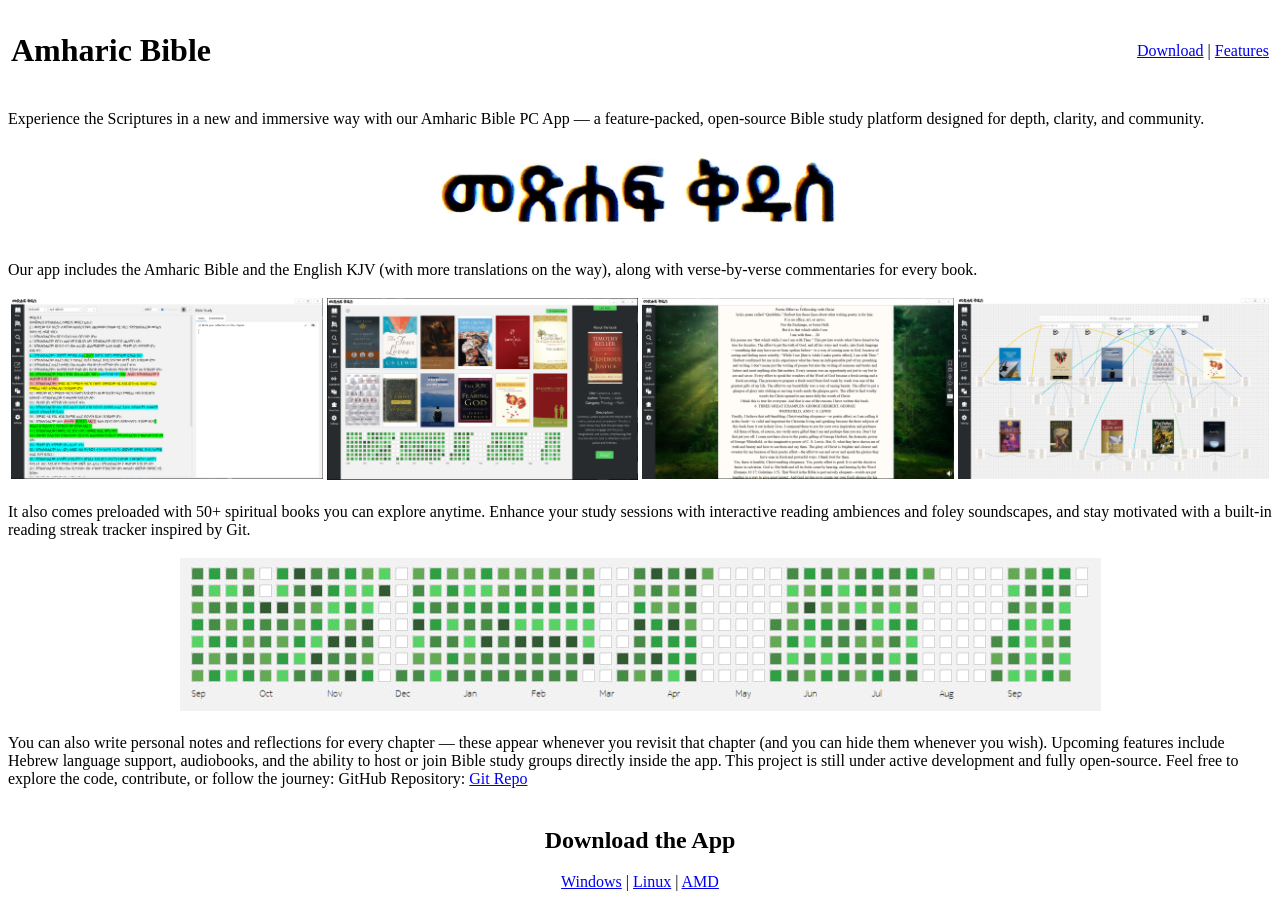
==== download.html @ 8be6a319 "minor fixes" ====
<!DOCTYPE html>
<html lang="en">
<head>
    <meta charset="UTF-8">
    <meta name="viewport" content="width=device-width, initial-scale=1.0">
    <title>Document</title>
</head>
<body>
    <header>
        <table width = "100%">
            <tr>
                <td align="left">
                    <h1>Amharic Bible</h1>
                </td>
                <td align="right">
                    <nav>
                        <a href="download.html">Download</a> |
                        <a href="features.html">Features</a>

                    </nav>
                </td>
            </tr>
        </table>
    </header>

    <section>
        <div class = "landingSection">
            <p>Experience the Scriptures in a new and immersive way with our Amharic Bible PC App — a feature-packed, open-source Bible study platform designed for depth, clarity, and community.
        </p>

        <table width="100%">
        <tr>
            <td align="center">
            <img src="./assets/title.png" alt="App Title Name">
            </td>
        </tr>
        </table>



            <p>
            Our app includes the Amharic Bible and the English KJV (with more translations on the way), along with verse-by-verse commentaries for every book.
            </p>
            <table width="100%">

            <tr>
                <td><img src="assets/appLanding.jpg" alt="Screenshot 1" width="100%"></td>
                <td><img src="assets/libraryTab.jpg" alt="Screenshot 2" width="100%"></td>
                <td><img src="assets/scs4.jpg" alt="Screenshot 3" width="100%"></td>
                <td><img src="assets/nodes.jpg" alt="Screenshot 4" width="100%"></td>
            </tr>
            </table>
            <p> It also comes preloaded with 50+ spiritual books you can explore anytime.

            Enhance your study sessions with interactive reading ambiences and foley soundscapes, and stay motivated with a built-in reading streak tracker inspired by Git.
            <table width="100%">
                <tr>
                    <td align="center">
                    <img src="assets/heatMap.png" alt="Reading Streak Heatmap">
                    </td>
                </tr>
            </table>

            <p>
            You can also write personal notes and reflections for every chapter — these appear whenever you revisit that chapter (and you can hide them whenever you wish).

            Upcoming features include Hebrew language support, audiobooks, and the ability to host or join Bible study groups directly inside the app.

            </hr>

            This project is still under active development and fully open-source.
            Feel free to explore the code, contribute, or follow the journey:

            GitHub Repository:
            <a href= "https://github.com/Bonsa-Dereje/Amharic-Bible-PC">Git Repo</a>
            </p>
        </div>
    </section>

    <section>
        <div class="download section">

            <table width="100%">
                <tr>
                    <td align="center">
                    <h2>Download the App</h2>
                        <a href="download.html">Windows</a> |
                        <a href="download.html">Linux</a> |
                        <a href="download.html">AMD</a>
                    </td>
                </tr>
            </table>


        </div>
    </section>

</body>
</html>
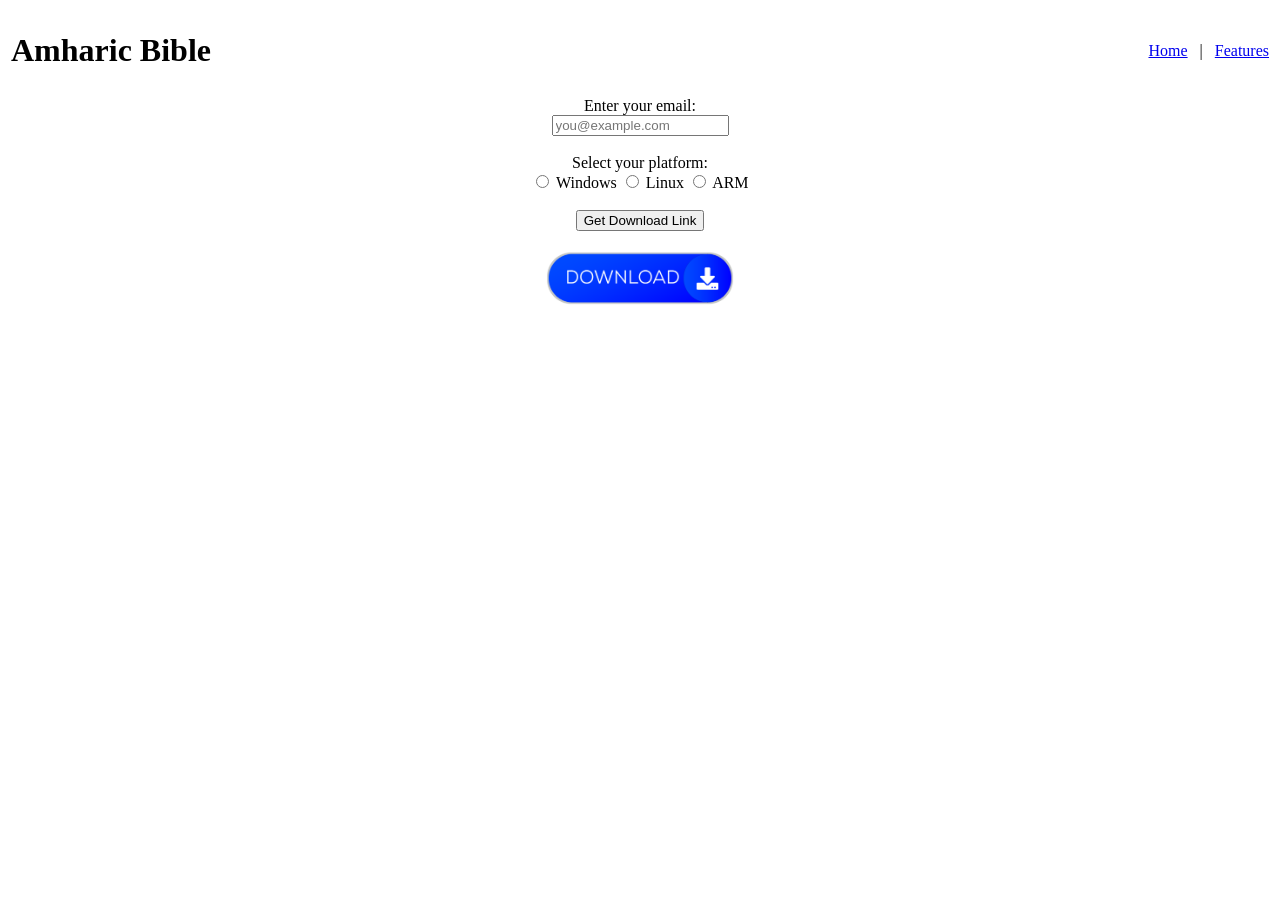
==== commit 306160a8: "more fixes" ====
--- a/download.html
+++ b/download.html
@@ -1,99 +1,84 @@
-<!DOCTYPE html>
+<!doctype html>
 <html lang="en">
-<head>
-    <meta charset="UTF-8">
-    <meta name="viewport" content="width=device-width, initial-scale=1.0">
-    <title>Document</title>
-</head>
-<body>
-    <header>
-        <table width = "100%">
-            <tr>
-                <td align="left">
-                    <h1>Amharic Bible</h1>
-                </td>
-                <td align="right">
-                    <nav>
-                        <a href="download.html">Download</a> |
-                        <a href="features.html">Features</a>
+    <head>
+        <meta charset="UTF-8" />
+        <meta name="viewport" content="width=device-width, initial-scale=1.0" />
+        <title>Amharic Bible</title>
+    </head>
+    <body>
+        <header>
+            <table width="100%">
+                <tbody>
+                    <tr>
+                        <td align="left">
+                            <h1>Amharic Bible</h1>
+                        </td>
+                        <td align="right">
+                            <nav>
+                                <a href="index.html">Home</a>
+                                &nbsp; | &nbsp;
+                                <a href="features.html">Features</a>
+                            </nav>
+                        </td>
+                    </tr>
+                </tbody>
+            </table>
+        </header>
 
-                    </nav>
-                </td>
-            </tr>
-        </table>
-    </header>
-
-    <section>
-        <div class = "landingSection">
-            <p>Experience the Scriptures in a new and immersive way with our Amharic Bible PC App — a feature-packed, open-source Bible study platform designed for depth, clarity, and community.
-        </p>
-
-        <table width="100%">
-        <tr>
-            <td align="center">
-            <img src="./assets/title.png" alt="App Title Name">
-            </td>
-        </tr>
-        </table>
-
-
-
-            <p>
-            Our app includes the Amharic Bible and the English KJV (with more translations on the way), along with verse-by-verse commentaries for every book.
-            </p>
+        <section>
             <table width="100%">
-
-            <tr>
-                <td><img src="assets/appLanding.jpg" alt="Screenshot 1" width="100%"></td>
-                <td><img src="assets/libraryTab.jpg" alt="Screenshot 2" width="100%"></td>
-                <td><img src="assets/scs4.jpg" alt="Screenshot 3" width="100%"></td>
-                <td><img src="assets/nodes.jpg" alt="Screenshot 4" width="100%"></td>
-            </tr>
+                <tbody>
+                    <tr>
+                        <td align="center">
+                            <form>
+                                Enter your email:
+                                <br />
+                                <input
+                                    type="email"
+                                    name="email"
+                                    placeholder="you@example.com"
+                                    required
+                                />
+                                <br />
+                                <br />
+                                Select your platform:
+                                <br />
+                                <input
+                                    type="radio"
+                                    name="platform"
+                                    value="Windows"
+                                    required
+                                />
+                                Windows
+                                <input
+                                    type="radio"
+                                    name="platform"
+                                    value="Linux"
+                                />
+                                Linux
+                                <input
+                                    type="radio"
+                                    name="platform"
+                                    value="ARM"
+                                />
+                                ARM
+                                <br />
+                                <br />
+                                <input
+                                    type="submit"
+                                    value="Get Download Link"
+                                />
+                            </form>
+                            <br />
+                            <img
+                                src="./assets/download.png"
+                                alt="Download the App"
+                                width="15%"
+                            />
+                        </td>
+                    </tr>
+                </tbody>
             </table>
-            <p> It also comes preloaded with 50+ spiritual books you can explore anytime.
-
-            Enhance your study sessions with interactive reading ambiences and foley soundscapes, and stay motivated with a built-in reading streak tracker inspired by Git.
-            <table width="100%">
-                <tr>
-                    <td align="center">
-                    <img src="assets/heatMap.png" alt="Reading Streak Heatmap">
-                    </td>
-                </tr>
-            </table>
-
-            <p>
-            You can also write personal notes and reflections for every chapter — these appear whenever you revisit that chapter (and you can hide them whenever you wish).
-
-            Upcoming features include Hebrew language support, audiobooks, and the ability to host or join Bible study groups directly inside the app.
-
-            </hr>
-
-            This project is still under active development and fully open-source.
-            Feel free to explore the code, contribute, or follow the journey:
-
-            GitHub Repository:
-            <a href= "https://github.com/Bonsa-Dereje/Amharic-Bible-PC">Git Repo</a>
-            </p>
-        </div>
-    </section>
-
-    <section>
-        <div class="download section">
-
-            <table width="100%">
-                <tr>
-                    <td align="center">
-                    <h2>Download the App</h2>
-                        <a href="download.html">Windows</a> |
-                        <a href="download.html">Linux</a> |
-                        <a href="download.html">AMD</a>
-                    </td>
-                </tr>
-            </table>
-
-
-        </div>
-    </section>
-
-</body>
+        </section>
+    </body>
 </html>
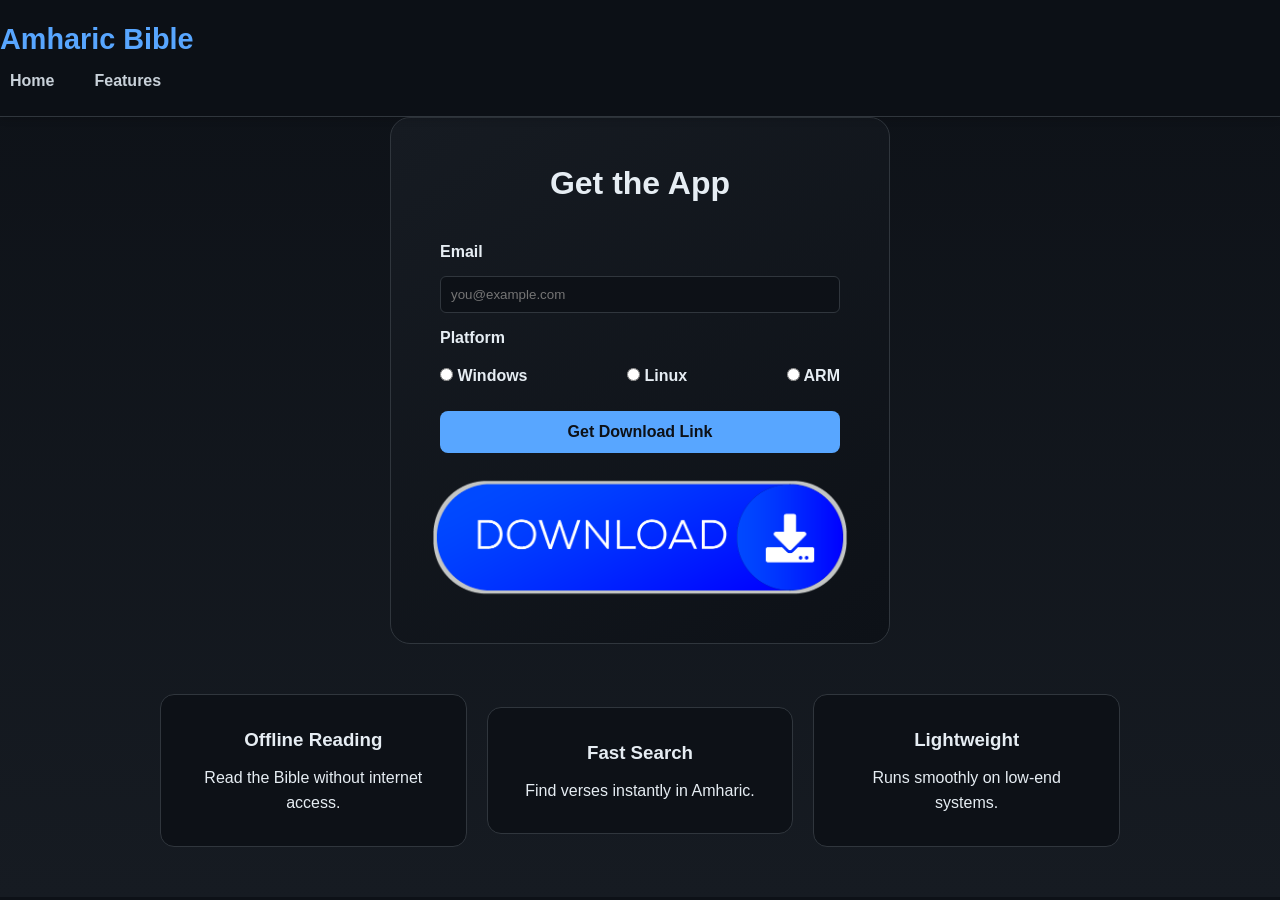
==== commit e10e340a: "basic js added" ====
--- a/download.html
+++ b/download.html
@@ -1,84 +1,78 @@
 <!doctype html>
 <html lang="en">
-    <head>
-        <meta charset="UTF-8" />
-        <meta name="viewport" content="width=device-width, initial-scale=1.0" />
-        <title>Amharic Bible</title>
-    </head>
-    <body>
-        <header>
-            <table width="100%">
-                <tbody>
-                    <tr>
-                        <td align="left">
-                            <h1>Amharic Bible</h1>
-                        </td>
-                        <td align="right">
-                            <nav>
-                                <a href="index.html">Home</a>
-                                &nbsp; | &nbsp;
-                                <a href="features.html">Features</a>
-                            </nav>
-                        </td>
-                    </tr>
-                </tbody>
-            </table>
-        </header>
 
-        <section>
-            <table width="100%">
-                <tbody>
-                    <tr>
-                        <td align="center">
-                            <form>
-                                Enter your email:
-                                <br />
-                                <input
-                                    type="email"
-                                    name="email"
-                                    placeholder="you@example.com"
-                                    required
-                                />
-                                <br />
-                                <br />
-                                Select your platform:
-                                <br />
-                                <input
-                                    type="radio"
-                                    name="platform"
-                                    value="Windows"
-                                    required
-                                />
-                                Windows
-                                <input
-                                    type="radio"
-                                    name="platform"
-                                    value="Linux"
-                                />
-                                Linux
-                                <input
-                                    type="radio"
-                                    name="platform"
-                                    value="ARM"
-                                />
-                                ARM
-                                <br />
-                                <br />
-                                <input
-                                    type="submit"
-                                    value="Get Download Link"
-                                />
-                            </form>
-                            <br />
-                            <img
-                                src="./assets/download.png"
-                                alt="Download the App"
-                                width="15%"
-                            />
-                        </td>
-                    </tr>
-                </tbody>
-            </table>
+<head>
+    <meta charset="UTF-8" />
+    <meta name="viewport" content="width=device-width, initial-scale=1.0" />
+    <title>Amharic Bible</title>
+    <link rel="stylesheet" href="styles.css" />
+</head>
+
+<body>
+
+    <!-- NAV BAR -->
+    <header class="navbar">
+        <div class="nav-left">
+            <h1 class="logo">Amharic Bible</h1>
+        </div>
+        <nav class="nav-right">
+            <a href="index.html" class="nav-link">Home</a>
+            <a href="features.html" class="nav-link">Features</a>
+        </nav>
+    </header>
+
+    <!-- MAIN CONTENT -->
+    <main class="container">
+
+        <!-- DOWNLOAD TILE -->
+        <section class="tile download-tile">
+            <h2>Get the App</h2>
+
+            <form class="download-form">
+                <label>Email</label>
+                <input type="email" name="email" placeholder="you@example.com" required />
+
+                <label>Platform</label>
+                <div class="radio-group">
+                    <label><input type="radio" name="platform" value="Windows" required /> Windows</label>
+                    <label><input type="radio" name="platform" value="Linux" /> Linux</label>
+                    <label><input type="radio" name="platform" value="ARM" /> ARM</label>
+                </div>
+
+                <button type="submit" class="btn-primary">
+                    Get Download Link
+                </button>
+            </form>
+
+            <img src="./assets/download.png" alt="Download the App" class="download-image" />
         </section>
-    </body>
-</html>
+
+        <!-- FEATURE TILES -->
+        <section class="tiles-row">
+            <div class="tile feature-tile">
+                <h3>Offline Reading</h3>
+                <p>Read the Bible without internet access.</p>
+            </div>
+
+            <div class="tile feature-tile">
+                <h3>Fast Search</h3>
+                <p>Find verses instantly in Amharic.</p>
+            </div>
+
+            <div class="tile feature-tile">
+                <h3>Lightweight</h3>
+                <p>Runs smoothly on low-end systems.</p>
+            </div>
+        </section>
+
+    </main>
+
+    <script>
+        document.querySelector('.download-form').addEventListener('submit', (e) => {
+            e.preventDefault();
+            alert('Thank you! The download link has been sent to your email.');
+        });
+    </script>
+</body>
+
+</html>
--- a/styles.css
+++ b/styles.css
@@ -0,0 +1,287 @@
+* {
+    margin: 0;
+    padding: 0;
+    box-sizing: border-box;
+    font-family: 'Segoe UI', Tahoma, Geneva, Verdana, sans-serif;
+}
+
+body {
+    background: linear-gradient(180deg, #0d1117, #161b22);
+    color: #e6edf3;
+    line-height: 1.6;
+}
+
+.navbar {
+    position: sticky;
+    top: 0;
+    z-index: 1000;
+    background: rgba(13, 17, 23, 0.9);
+    backdrop-filter: blur(10px);
+    border-bottom: 1px solid #30363d;
+    padding: 1rem 0;
+    box-shadow: 0 4px 6px rgba(0,0,0,0.1);
+}
+
+.nav-container {
+    width: 90%;
+    max-width: 1200px;
+    margin: 0 auto;
+    padding: 16px 24px;
+    display: flex;
+    justify-content: space-between;
+    align-items: center;
+}
+
+.logo {
+    font-size: 1.8rem;
+    font-weight: bold;
+    color: #58a6ff;
+}
+
+.nav-links,
+.nav-right {
+    display: flex;
+    gap: 20px;
+}
+
+.nav-links a,
+.nav-link {
+    text-decoration: none;
+    color: #c9d1d9;
+    font-weight: 600;
+    position: relative;
+    padding: 6px 10px;
+    border-radius: 6px;
+    transition: background 0.3s, color 0.3s;
+}
+
+.nav-links a::after {
+    content: "";
+    position: absolute;
+    width: 0;
+    height: 2px;
+    left: 0;
+    bottom: -6px;
+    background: #58a6ff;
+    transition: width 0.3s ease;
+}
+
+.nav-links a:hover::after {
+    width: 100%;
+}
+
+.nav-link:hover {
+    background: rgba(255, 255, 255, 0.1);
+}
+
+.container,
+.landingSection {
+    max-width: 1000px;
+    margin: auto;
+    padding: 0 20px;
+    text-align: center;
+}
+
+.landing {
+    padding: 80px 20px 3rem;
+}
+
+.intro-text {
+    font-size: 2rem;
+    margin-bottom: 2rem;
+    color: #c9d1d9;
+}
+
+.tile-grid,
+.tiles-row {
+    display: grid;
+    grid-template-columns: repeat(auto-fit, minmax(220px, 1fr));
+    gap: 20px;
+    margin: 50px 0;
+    align-items: center;
+    justify-content: center;
+}
+
+.tile {
+    border-radius: 14px;
+    overflow: hidden;
+    background: #0d1117;
+    border: 1px solid #30363d;
+    padding: 30px;
+    transition: transform 0.3s ease, box-shadow 0.3s ease;
+}
+
+.tile img {
+    width: 100%;
+    height: 100%;
+    display: block;
+    border-radius: 10px;
+    object-fit: cover;
+}
+
+.tile:hover {
+    transform: translateY(-8px) scale(1.02);
+    box-shadow: 0 20px 40px rgba(88, 166, 255, 0.25);
+}
+
+.feature-tile h3 {
+    margin-bottom: 10px;
+}
+
+.feature-tile ul {
+    list-style-type: disc;
+    padding-left: 1.2rem;
+}
+
+.feature-tile li {
+    margin-bottom: 0.7rem;
+    font-size: 1rem;
+}
+
+.download-section {
+    padding: 80px 20px;
+    background: #0d1117;
+    color: white;
+    text-align: center;
+}
+
+.download-card,
+.download-tile {
+    max-width: 500px;
+    margin: auto;
+    padding: 40px;
+    background: linear-gradient(145deg, #161b22, #0d1117);
+    border-radius: 20px;
+    border: 1px solid #30363d;
+    text-align: center;
+}
+
+.download-card h2,
+.download-tile h2 {
+    margin-bottom: 30px;
+    font-size: 2rem;
+}
+
+.download-links {
+    display: flex;
+    gap: 1rem;
+    justify-content: center;
+    flex-wrap: wrap;
+}
+
+.download-links a {
+    display: inline-block;
+    margin: 10px;
+    padding: 12px 24px;
+    border-radius: 30px;
+    text-decoration: none;
+    color: #0d1117;
+    background: #58a6ff;
+    font-weight: 600;
+    transition: transform 0.2s ease, box-shadow 0.2s ease;
+}
+
+.download-links a:hover {
+    transform: translateY(-3px);
+    box-shadow: 0 10px 25px rgba(88, 166, 255, 0.4);
+}
+
+.download-form {
+    display: flex;
+    flex-direction: column;
+    gap: 12px;
+    max-width: 400px;
+    margin: 0 auto 20px;
+}
+
+.download-form label {
+    font-weight: bold;
+    text-align: left;
+}
+
+.download-form input[type="email"] {
+    padding: 10px;
+    border-radius: 6px;
+    border: 1px solid #30363d;
+    background: #0d1117;
+    color: #e6edf3;
+}
+
+.radio-group {
+    display: flex;
+    justify-content: space-between;
+}
+
+.btn-primary {
+    margin-top: 10px;
+    padding: 12px;
+    border: none;
+    border-radius: 8px;
+    background: #58a6ff;
+    color: #0d1117;
+    font-size: 16px;
+    font-weight: 600;
+    cursor: pointer;
+    transition: background 0.3s, transform 0.2s;
+}
+
+.btn-primary:hover {
+    background: #3b8cff;
+    transform: translateY(-2px);
+}
+
+@media (max-width: 768px) {
+    .tile-grid {
+        grid-template-columns: 1fr;
+    }
+}
+
+/* Newsletter Popup */
+.popup-overlay {
+    display: none;
+    position: fixed;
+    top: 0;
+    left: 0;
+    width: 100%;
+    height: 100%;
+    background: rgba(0, 0, 0, 0.7);
+    z-index: 2000;
+    justify-content: center;
+    align-items: center;
+}
+
+.popup-content {
+    background: linear-gradient(145deg, #161b22, #0d1117);
+    padding: 30px;
+    border-radius: 15px;
+    border: 1px solid #30363d;
+    text-align: center;
+    width: 90%;
+    max-width: 400px;
+    box-shadow: 0 20px 50px rgba(0,0,0,0.5);
+    position: relative;
+    color: #e6edf3;
+}
+
+.popup-content h3 {
+    margin-bottom: 15px;
+    color: #58a6ff;
+}
+
+.popup-content p {
+    margin-bottom: 20px;
+    font-size: 0.95rem;
+}
+
+.close-btn {
+    position: absolute;
+    top: 10px;
+    right: 15px;
+    font-size: 24px;
+    cursor: pointer;
+    color: #8b949e;
+}
+
+.close-btn:hover {
+    color: #e6edf3;
+}
